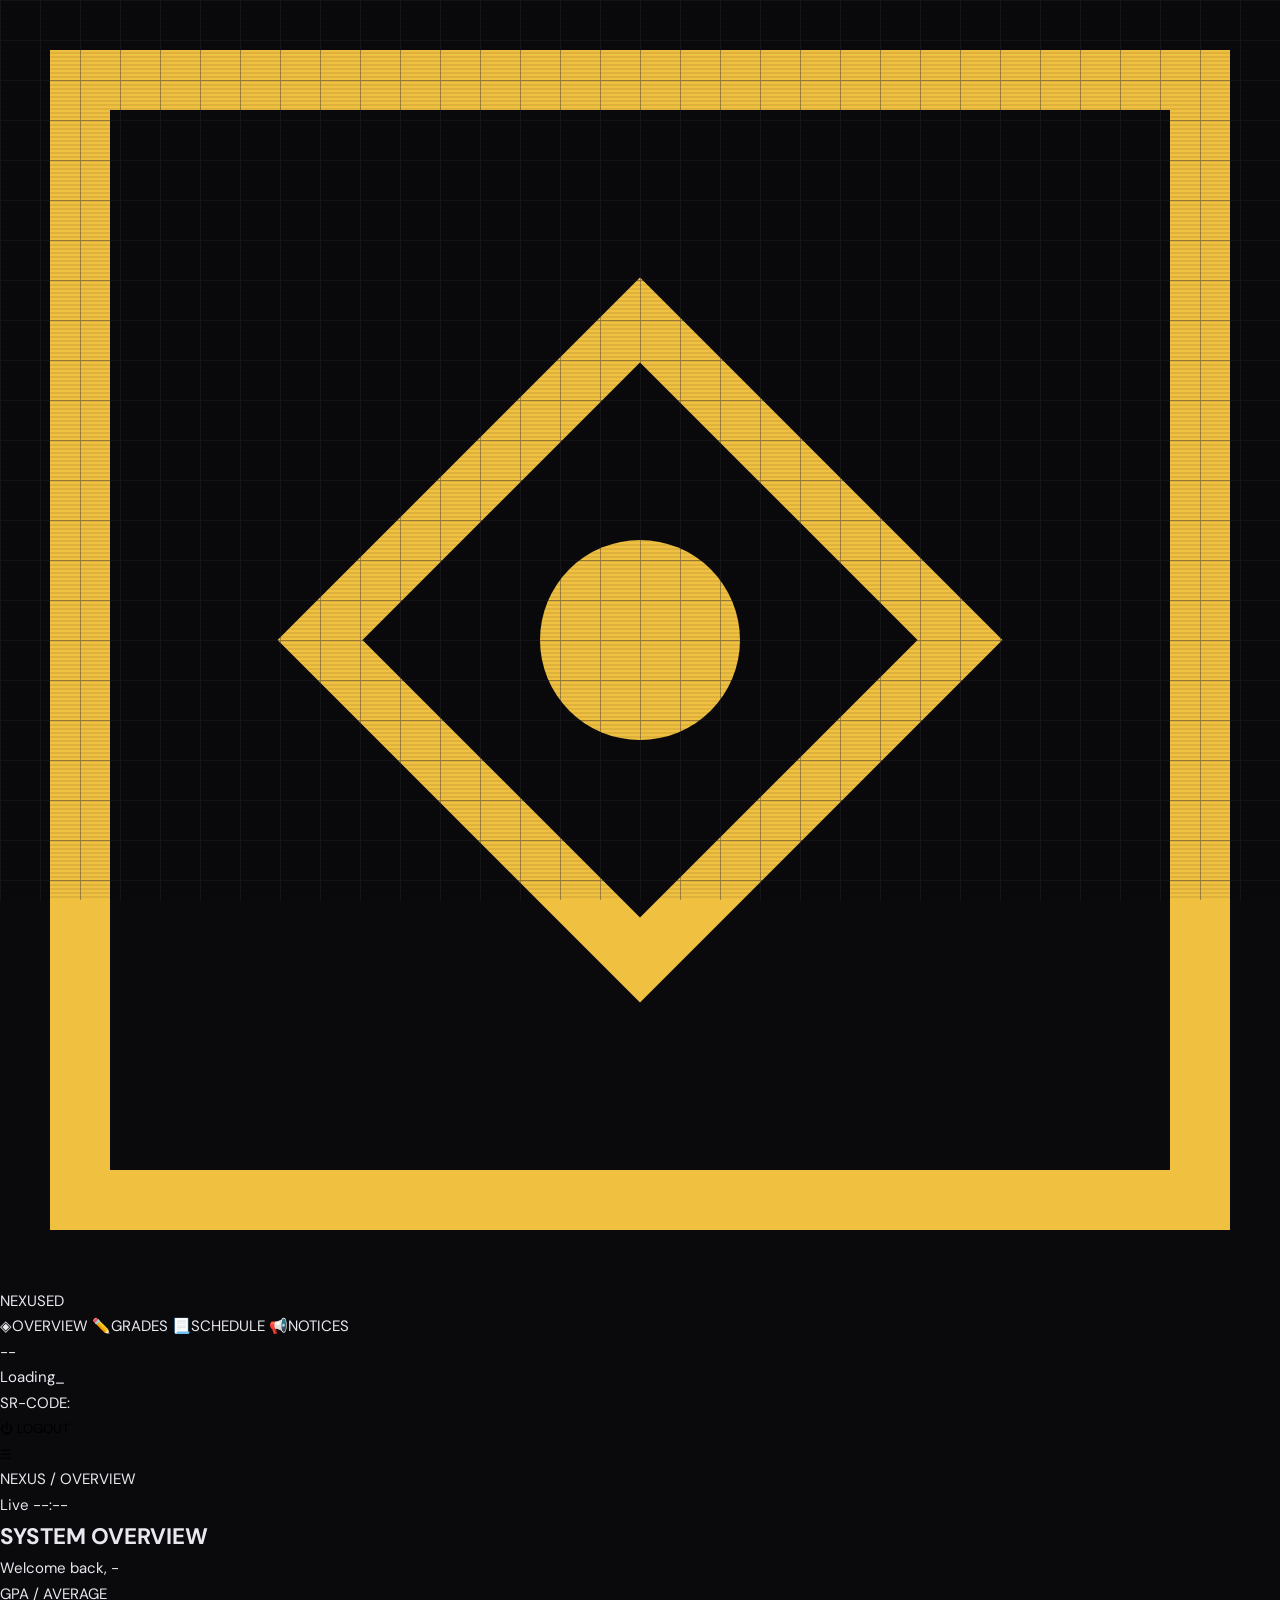
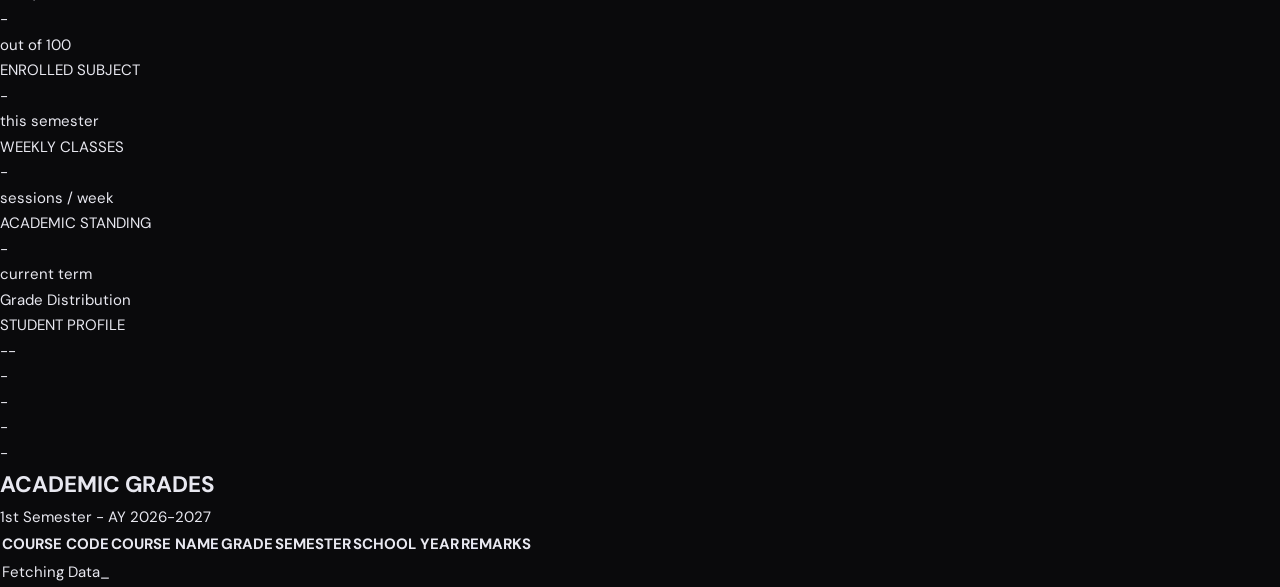
==== dashboard.html @ ac717125 "updated overview and added grade section" ====
<!DOCTYPE html>
<html lang="en">
<head>
    <meta charset="UTF-8">
    <meta name="viewport" content="width=device-width, initial-scale=1.0">
    <title>NexusED - Dashboard</title>
    <link rel="stylesheet" href="style.css"/>
</head>
<body class="dashboard-page">
    <div class="background-grid"></div>
    <div class="background-scanlines"></div>

    <!-- Sidebar -->
    <aside class="sidebar" id="sidebar">
        <div class="sidebar-logo">
            <svg class="logo-icon-sm" viewBox="0 0 32 32" fill="none">
                <rect x="2" y="2" width="28" height="28" stroke="var(--accent)" stroke-width="1.5" />
                <path d="M8 16 L16 8 L24 16 L16 24 Z" stroke="var(--accent)" stroke-width="1.5" fill="none" />
                <circle cx="16" cy="16" r="2.5" fill="var(--accent)" />
            </svg>
            <span class="logo-text">NEXUSED</span>
        </div>

        <nav class="nav-links">
            <a href="#" class="nav-item active" data-section="overview">
                <span class="nav-icon">◈</span><span class="nav-label">OVERVIEW</span>
            </a>
            <a href="#" class="nav-item" data-section="grades">
                <span class="nav-icon">✏️</span><span class="nav-label">GRADES</span>
            </a>
            <a href="#" class="nav-item" data-section="schedule">
                <span class="nav-icon">📃</span><span class="nav-label">SCHEDULE</span>
            </a>
            <a href="#" class="nav-item" data-section="announcements">
                <span class="nav-icon">📢</span><span class="nav-label">NOTICES</span>
            </a>
        </nav>
        
        <div class="sidebar-profile" id="sidebarProfile">
            <div class="avatar" id="sidebarAvatar">--</div>
            <div class="profile-info">
                <p class="profile-name" id="sidebarName">Loading_</p>
                <p class="profile-srcode" id="profileSRCODE">SR-CODE: </p>
            </div>
        </div>

        <button class="logout-btn" id="logoutBTN">⏻ LOGOUT</button>
    </aside>

    <!-- Main Content -->
     <div class="dashboard-main">

        <!-- Top Bar -->
        <header class="topbar">
            <div class="topbar-left">
                <button class="menu-toggle" id="menuToggle">☰</button>
                <div class="breadcrumbs">
                    <span class="bc-root">NEXUS</span>
                    <span class="bc-separator">/</span>
                    <span class="bc-current" id="bcCurrent">OVERVIEW</span>
                </div>
            </div>

            <div class="topbar-right">
                <span class="status-dot"></span>
                <span class="status-label">Live</span>
                <span class="topbar-time" id="topbarTime">--:--</span>
            </div>
        </header>

        <div class="section-wrap">
            <!-- Overview -->
             <section class="dash-section active" id="section-overview">
                <div class="section-header">
                    <h2 class="section-title">SYSTEM OVERVIEW</h2>
                    <p class="section-sub" id="welcomeMSG">Welcome back, -</p>
                </div>

                <div class="status-grid">
                    <div class="status-card" data-delay="0">
                        <p class="status-label">GPA / AVERAGE</p>
                        <p class="status-value" id="statusGPA">-</p>
                        <p class="status-unit">out of 100</p>
                    </div>
                    <div class="status-card" data-delay="1">
                        <p class="status-label">ENROLLED SUBJECT</p>
                        <p class="status-value" id="statusSubject">-</p>
                        <p class="status-unit">this semester</p>
                    </div>
                    <div class="status-card" data-delay="2">
                        <p class="status-label">WEEKLY CLASSES</p>
                        <p class="status-value" id="statusClasses">-</p>
                        <p class="status-unit">sessions / week</p>
                    </div>
                    <div class="status-card" data-delay="3">
                        <p class="status-label">ACADEMIC STANDING</p>
                        <p class="status-value small" id="statusStanding">-</p>
                        <p class="status-unit">current term</p>
                    </div>
                </div>

                <div class="panel-row">
                    <div class="panel">
                        <p class="panel-title">Grade Distribution</p>
                        <div class="bar-chart" id="gradeChart"></div>
                    </div>

                    <div class="panel panel-narrow">
                        <p class="panel-title">STUDENT PROFILE</p>
                        <div class="profile-card" id="profileCard">
                            <div class="avatar avatar-lg" id="profileAvatar">--</div>
                            <p class="profile-card-name" id="profileCardName">-</p>
                            <p class="profile-card-course" id="profileCardCourse">-</p>

                            <div class="profile-card-tags">
                                <span class="tag" id="tagYear">-</span>
                                <span class="tag" id="tagID"></span>
                            </div>
                            <p class="profile-card-email" id="profileCardEmail">-</p>
                        </div>
                    </div>
                </div>
             </section>

             <!-- Grades -->
             <section class="dash-section" id="section-grades" >
                <div class="section-header">
                    <h2 class="section-title">ACADEMIC GRADES</h2>
                    <p class="section-hub">1st Semester - AY 2026-2027</p>
                </div>

                <div class="data-table-wrap">
                    <table class="data-table">
                        <thead>
                            <tr>
                                <th>COURSE CODE</th>
                                <th>COURSE NAME</th>
                                <th>GRADE</th>
                                <th>SEMESTER</th>
                                <th>SCHOOL YEAR</th>
                                <th>REMARKS</th>
                            </tr>
                        </thead>

                        <tbody id="gradesBody">
                            <tr>
                                <td colspan="6" class="loading-cell">Fetching Data_</td>
                            </tr>
                        </tbody>
                    </table>
                </div>
             </section>
        </div>
     </div>
</body>
</html>
---- style.css ----
@import url('https://fonts.googleapis.com/css2?family=Bebas+Neue&family=DM+Mono:wght@400;500&family=DM+Sans:wght@300;400;500;600&display=swap');

/*Variables*/
:root {
    --bg: #0a0a0c;
    --bg2: #111114;
    --bg3: #1a1a1f;
    --border: #2a2a32;
    --border2: #3a3a45;
    --text: #e8e8f0;
    --text-dim: #7a7a90;
    --text-muted: #4a4a5a;
    --accent: #f0c040;
    --accent2: #e07020;
    --green: #40c080;
    --red: #e04050;
    --blue: #4080f0;
    
    --font-display: 'Bebas Neue', sans-serif;
    --font-mono: 'DM Mono', monospace;
    --font-body: 'DM Sans', sans-serif;

    --sidebar-width: 220px;
    --topbar-height: 56px;
    --radius: 2px;
    --gap: 24px;
}

/*Reset*/
*, *::before, *::after {
    box-sizing: border-box;
    margin: 0;
    padding: 0;
}

html {
    scroll-behavior: smooth;
}

body {
    background: var(--bg);
    color: var(--text);
    font-family: var(--font-body);
    font-size: 15px;
    line-height: 1.7;
    min-height: 100vh;
    overflow-x: hidden;
}

a {
    text-decoration: none;
    color: inherit;
}

button{
    cursor: pointer;
    font-family: inherit;
    border: none;
    background: none;
}

input, select {
    font-family: var(--font-mono);
}

/*Background*/
.background-grid{
    position: fixed;
    inset: 0;
    pointer-events: none;
    z-index: 0;
    background-image: linear-gradient(var(--border) 1px, transparent 1px), linear-gradient(90deg, var(--border) 1px, transparent 1px);
    background-size: 40px 40px;
    opacity: .4;
}

.background-scanlines{
    position: fixed;
    inset: 0;
    pointer-events: none;
    z-index: 0;
    background: repeating-linear-gradient(0deg, transparent, transparent 2px, rgba(0, 0, 0, 0.08) 2px, rgba(0, 0, 0, 0.08) 4px);
}

/*Corners*/
.corner {
    position: fixed; 
    width: 20px;
    height: 20px;
    z-index: 999;
    pointer-events: none;
    border-color: var(--accent);
    border-style: solid;
    opacity: 0.6;
}

.corner.tl { top: 12px; left: 12px;  border-width: 1px 0 0 1px; }
.corner.tr { top: 12px; right: 12px; border-width: 1px 1px 0 0; }
.corner.bl { bottom: 12px; left: 12px;  border-width: 0 0 1px 1px; }
.corner.br { bottom: 12px; right: 12px; border-width: 0 1px 1px 0; }

/*======= LOGIN PAGE =======*/
.login-page {
    display: flex;
    align-items: center;
    justify-content: center;
    min-height: 100vh;
}

.login-wrap {
    position: relative;
    z-index: 10;
    width: 100%;
    max-width: 520px;
    padding: 48px 40px;
    background: var(--bg2);
    border: 1px solid var(--border2);
    box-shadow: 0 0 80px rgba(240, 192, 64, 0.5), inset 0 1px 0 rgba(255, 255, 255, 0.3);
    animation: fadeUp .5s ease both;
}

.brand-block{
    text-align: center;
    margin-bottom: 32px;
}

.brand-icon{
    width: 52px;
    height: 52px;
    margin: 0 auto 12px;
}

.brand-icon svg{
    width: 100%;
    height: 100%;
}

.brand-name{
    font-family: var(--font-display);
    font-size: 52px;
    letter-spacing: 8px;
    color: var(--text);
    line-height: 1;
}

.brand-sub{
    font-family: var(--font-mono);
    font-size: 10px;
    color: var(--text-muted);
    letter-spacing: 3px;
    margin-top: 6px;
}

.tab-bar{
    display: flex;
    border-bottom: 1px solid var(--border2);
    margin-bottom: 28px;
}

.tab {
    flex: 1;
    padding: 10px, 0;
    font-family: var(--font-mono);
    font-size: 11px;
    letter-spacing: 2px;
    color: var(--text-dim);
    border-bottom: 2px solid transparent;
    transition: color .2s border-color .2s;
    margin-bottom: -1px;
}

.tab_active {
    color: var(--accent);
    border-bottom-color: var(--accent);
}

.tab:hover {
    color: var(--accent);
}

.form-card {
    display: flex;
    flex-direction: column;
    gap: 16px;
}

.form-card.hidden{
    display: none;
}

.field-group {
    display: flex;
    flex-direction: column;
    gap: 6px;
    flex: 1;
}

.field-row {
    display: flex;
    gap: 14px;
}

.field-label {
    font-family: var(--font-mono);
    font-size: 10px;
    letter-spacing: 2px;
    color: var(--text-muted);
}

.input-wrap {
    display: flex;
    align-items: center;
    background: var(--bg3);
    border: 1px solid var(--border2);
    transition: border-color .3s, box-shadow .3s;
}

.input-wrap:focus-within {
    border-color: var(--accent);
    box-shadow: 0 0 0 2px rgba(240, 192, 64, 0.1);
}

.input-prefix {
    font-family: var(--font-mono);
    font-size: 10px;
    color: var(--accent);
    padding: 0 10px;
    border-right: 1px solid var(--border);
    white-space: nowrap;
}

.field-input {
    flex: 1;
    background: none;
    border: none;
    color: var(--text);
    padding: 10px 12px;
    font-size: 13px;
    letter-spacing: 0.5px;
}

.field-input::placeholder {
    color: var(--text-muted);
}

.field-select {
    appearance: none;
}

.select-wrap {
    position: relative;
}

.select-wrap::after {
    content: '▾';
    position: absolute;
    right: 12px;
    top: 50%;
    transform: translateY(-50%);
    color: var(--text-dim);
    pointer-events: none;
    font-size: 12px;
}

.btn-primary {
    display: flex;
    align-items: center;
    justify-content: space-between;
    padding: 14px 20px;
    background: var(--accent);
    color: black;
    font-family: var(--font-mono);
    font-size: 12px;
    font-weight: 500;
    letter-spacing: 3px;
    transition: background .3s, transform .2s;
    margin-top: 4px;
}

.btn-primary:hover {
    background: #ffd060;
}

.msg {
    font-family: var(--font-mono);
    font-size: 11px;
    padding: 10px 12px;
    border-left: 2px solid;
}

.msg--error {
    color: var(--red);
    border-color: var(--red);
    background: rgba(224, 64, 80, .08);
}

.msg--success {
    color: var(--green);
    border-color: var(--green);
    background: rgba(64, 192, 128, 0.08);
}

.msg_hidden{
    display: none;
}

.hint{
    font-family: var(--font-mono);
    font-size: 12px;
    color: var(--text-muted);
    text-align: center;
}

.hint code{
    color: var(--accent);
    background: rgba(240, 192, 64, 0.1);
    padding: 2px 5px;
}

footer, .footer-note{
    font-family: var(--font-mono);
    font-size: 9px;
    letter-spacing: 3px;
    color: var(--text-muted);
    text-align: center;
    margin-top: 28px;
}
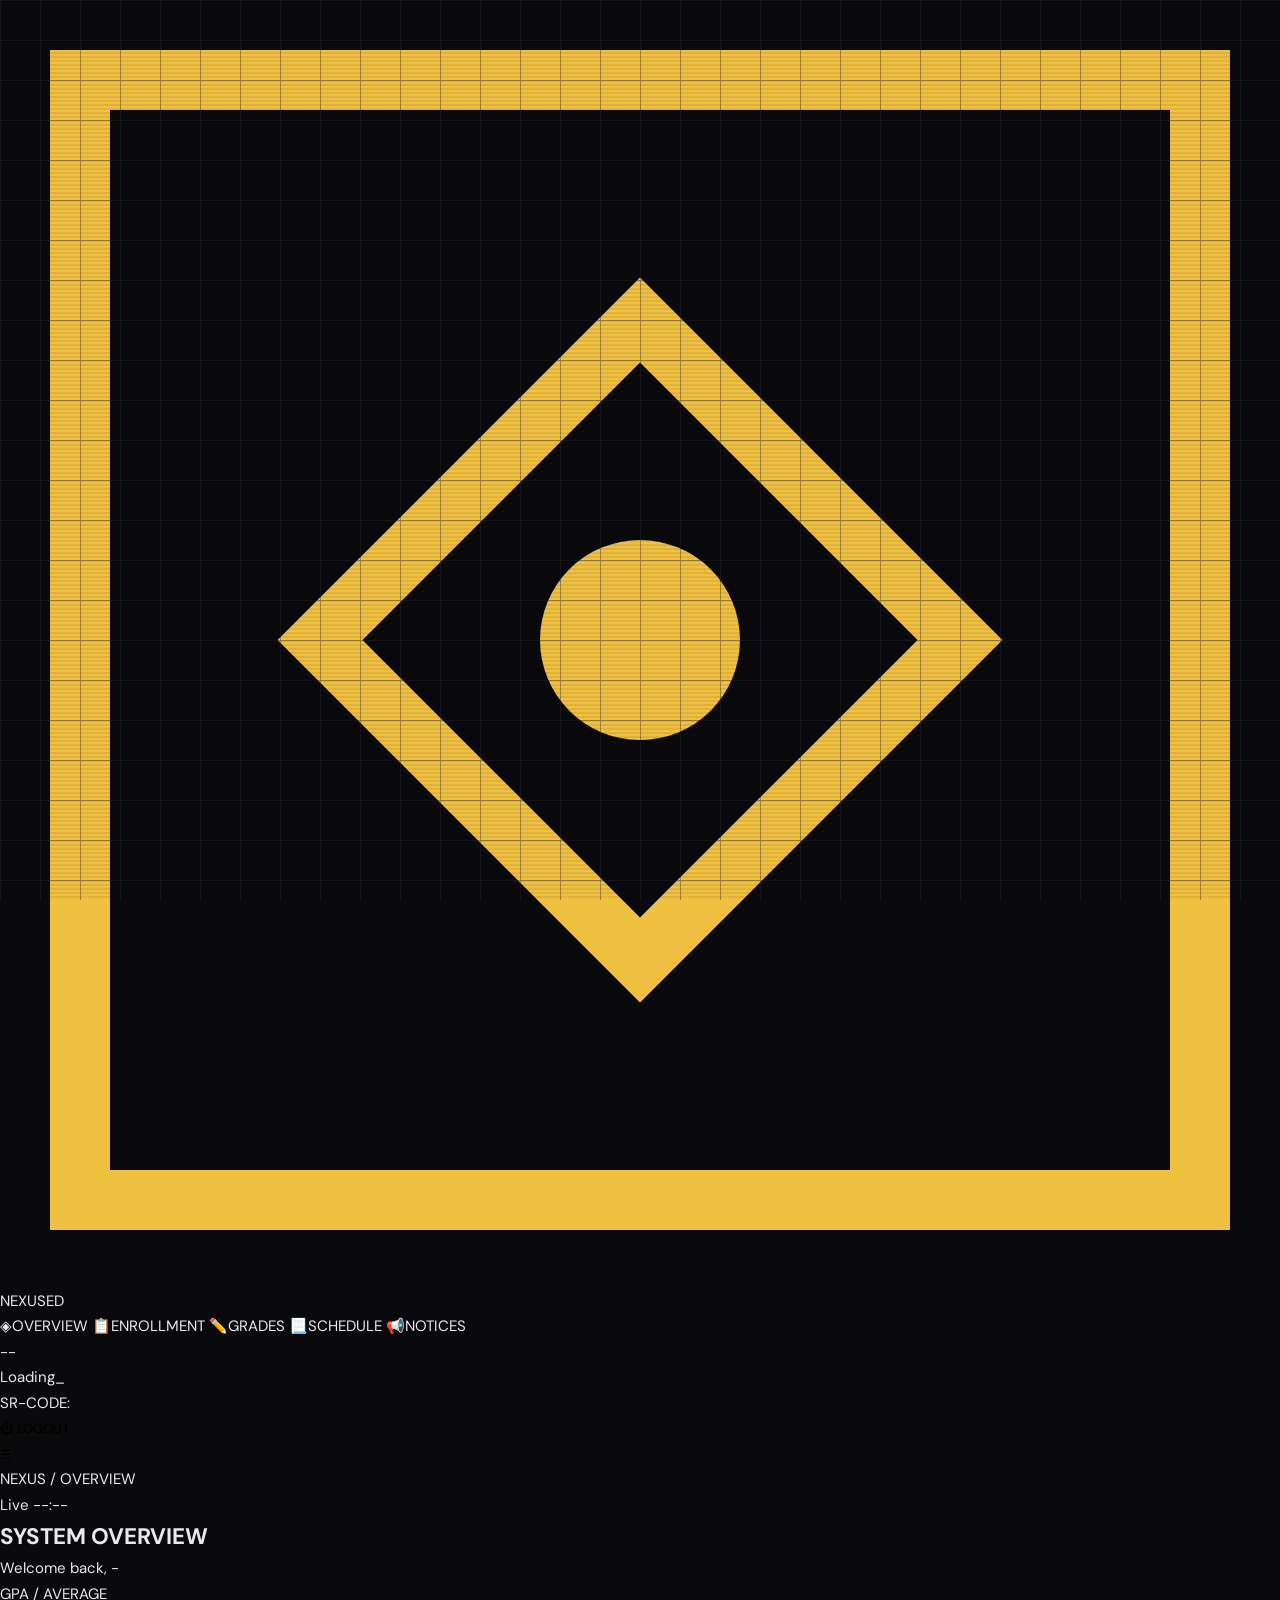
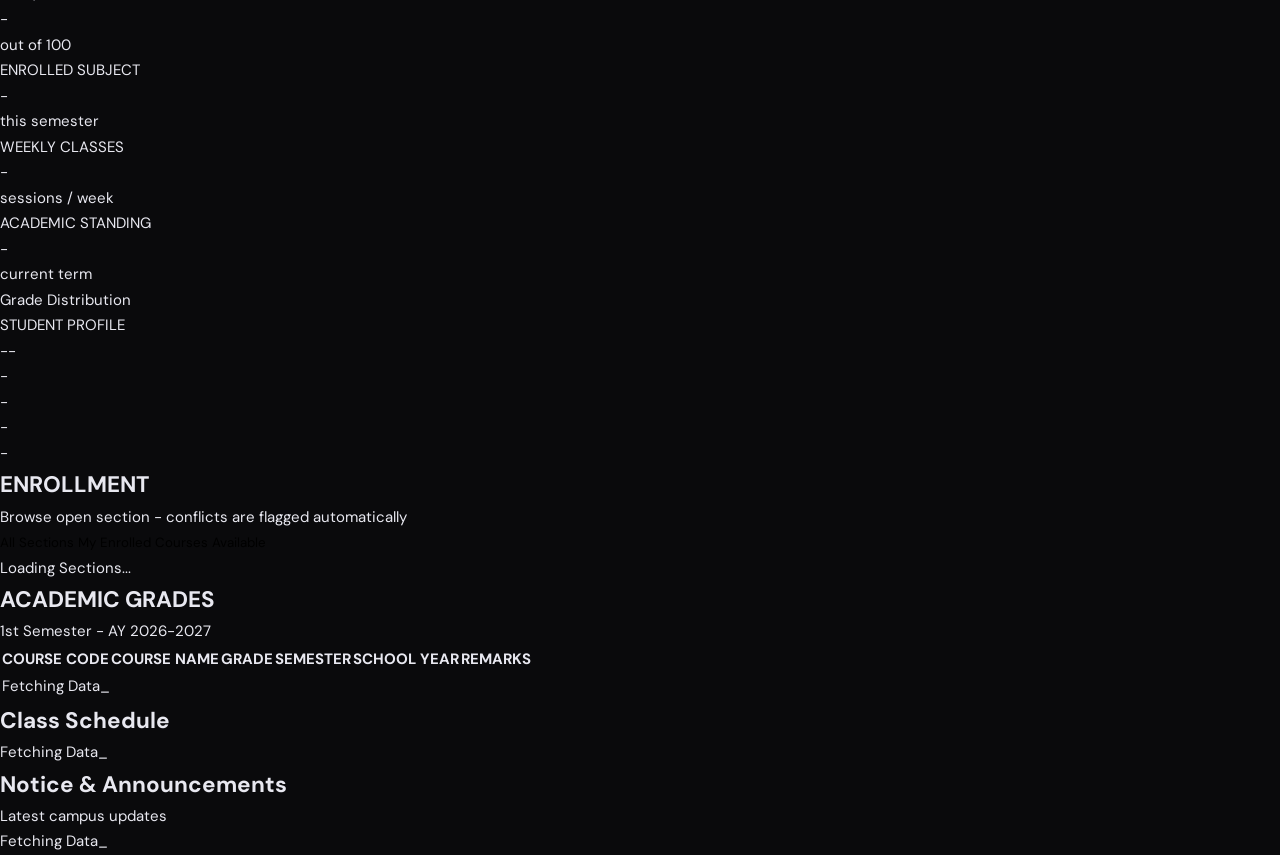
==== commit 81e74df0: "finished dashboard" ====
--- a/dashboard.html
+++ b/dashboard.html
@@ -24,6 +24,9 @@
         <nav class="nav-links">
             <a href="#" class="nav-item active" data-section="overview">
                 <span class="nav-icon">◈</span><span class="nav-label">OVERVIEW</span>
+            </a>
+            <a href="#" class="nav-item" data-section="enrollment">
+                <span class="nav-icon">📋</span><span class="nav-label">ENROLLMENT</span>
             </a>
             <a href="#" class="nav-item" data-section="grades">
                 <span class="nav-icon">✏️</span><span class="nav-label">GRADES</span>
@@ -122,6 +125,24 @@
                 </div>
              </section>
 
+             <!-- Enrollment -->
+             <section class="dash-section" id="section-enrollment">
+                <div class="section-header">
+                    <h2 class="section-title">ENROLLMENT</h2>
+                    <p class="section-sub">Browse open section - conflicts are flagged automatically</p>
+                </div>
+                <div class="enroll-filters">
+                    <button class="filter-btn active" data-filter="all">All Sections</button>
+                    <button class="filter-btn" data-filter="enrolled">My Enrolled Courses</button>
+                    <button class="filter-btn" data-filter="available">Available</button> 
+                </div>
+                <div id="enrolledSectionList">
+                    <div class="loading-cell">Loading Sections...
+
+                    </div>
+                </div>
+             </section>
+             
              <!-- Grades -->
              <section class="dash-section" id="section-grades" >
                 <div class="section-header">
@@ -150,6 +171,27 @@
                     </table>
                 </div>
              </section>
+
+             <!-- Schedule -->
+            <section class="dash-section" id="section-schedule">
+                <div class="section-header">
+                    <h2 class="section-title">Class Schedule</h2>
+                </div>
+                <div class="schedule-grid" id="scheduleGrid">
+                    <div class="loading-cell">Fetching Data_</div>
+                </div>
+            </section>
+
+            <!-- Announcement -->
+            <section class="dash-section" id="section-announcements">
+                <div class="section-header">
+                    <h2 class="section-title">Notice & Announcements</h2>
+                    <p class="section-sub">Latest campus updates</p>
+                </div>
+                <div class="notice-list" id="noticeList">
+                    <div class="loading-cell">Fetching Data_</div>
+                </div>
+            </section>
         </div>
      </div>
 </body>
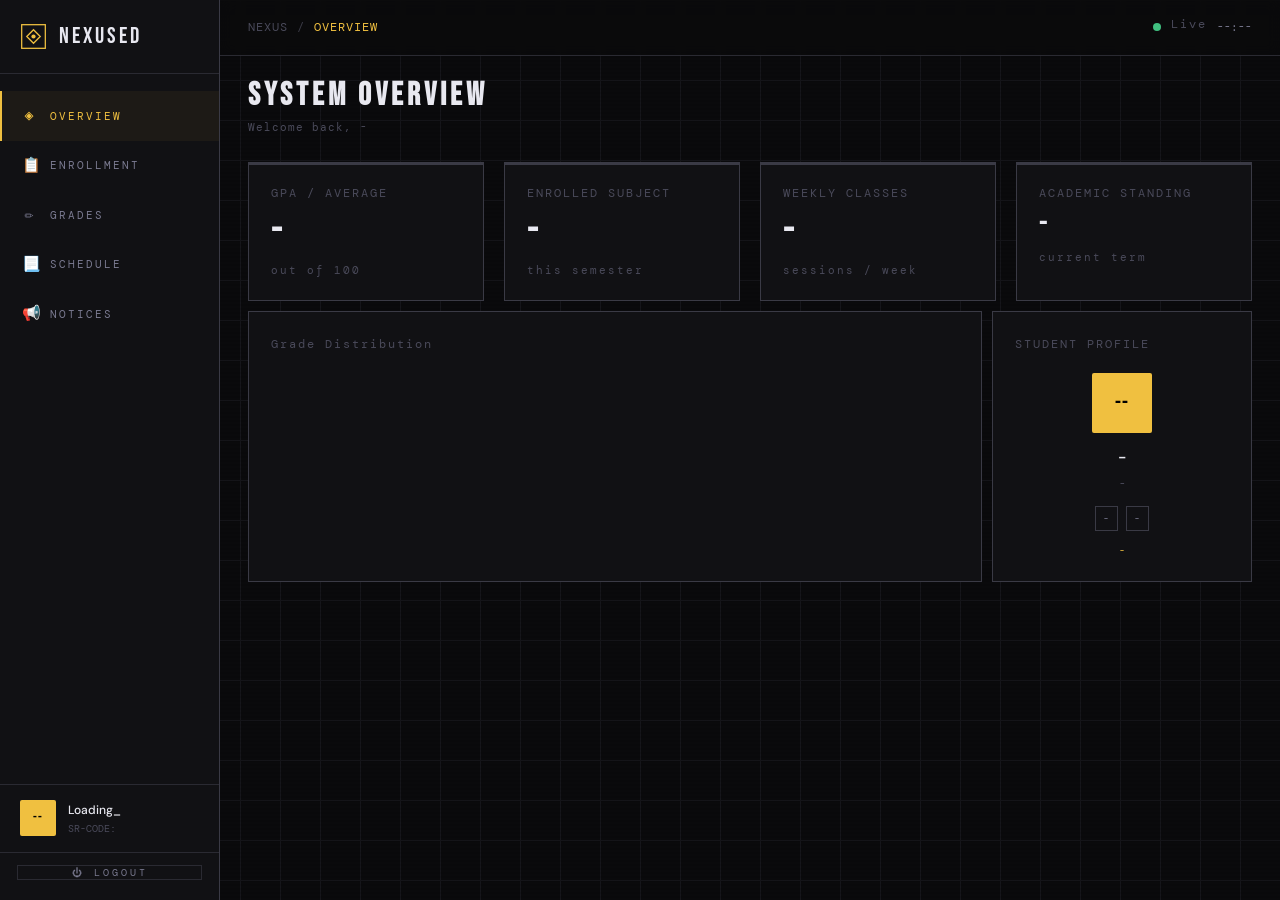
==== commit a4dde2c5: "fixed dashboard and added css on main dashboard area specifically on profile tags and the bar charts" ====
--- a/dashboard.html
+++ b/dashboard.html
@@ -117,7 +117,7 @@
 
                             <div class="profile-card-tags">
                                 <span class="tag" id="tagYear">-</span>
-                                <span class="tag" id="tagID"></span>
+                                <span class="tag" id="tagID">-</span>
                             </div>
                             <p class="profile-card-email" id="profileCardEmail">-</p>
                         </div>
--- a/style.css
+++ b/style.css
@@ -324,4 +324,452 @@
     color: var(--text-muted);
     text-align: center;
     margin-top: 28px;
+}
+
+/* Dashboard Stylesheet */
+.dashboard-page {
+    display: flex;
+    min-height: 100vh;
+}
+
+/* Sidebar */
+.sidebar{
+    position: fixed;
+    left: 0;
+    top: 0;
+    bottom: 0;
+    width: var(--sidebar-width);
+    background: var(--bg2);
+    border-right: 1px solid var(--border2);
+    display: flex;
+    flex-direction: column;
+    z-index: 100;
+    transition: transorm .3s ease;
+}
+
+.sidebar-logo {
+    display: flex;
+    align-items: center;
+    gap: 12px;
+    padding: 17px 20px;
+    border-bottom: 1px solid var(--border);
+}
+
+.logo-icon-sm {
+    width: 27px;
+    height: 27px;
+    flex-shrink: 0;
+}
+.logo-text {
+    font-family: var(--font-display);
+    font-size: 23px;
+    letter-spacing: 3px;
+    color: var(--text);
+}
+
+.nav-links {
+    flex: 1;
+    padding: 17px 0;
+}
+
+.nav-item {
+    display: flex;
+    align-items: center;
+    gap: 12px;
+    padding: 12px 20px;
+    font-family: var(--font-mono);
+    font-size: 11px;
+    letter-spacing: 2px;
+    color: var(--text-dim);
+    border-left: 2px solid transparent;
+    transition: all .13s;
+}
+
+.nav-item:hover {
+    color: var(--text);
+    background: rgba(255, 255, 255, 0.03);
+}
+
+.nav-item.active {
+    color: var(--accent);
+    border-left-color: var(--accent);
+    background: rgba(240, 192, 64, 0.05);
+}
+
+.nav-icon {
+    font-size: 15px;
+    width: 16px;
+    text-align: center;
+}
+
+.sidebar-profile {
+    display: flex;
+    align-items: center;
+    gap: 12px;
+    padding: 15px 20px;
+    border-top: 1px solid var(--border);
+    border-bottom: 1px solid var(--border);
+}
+
+.avatar {
+    width: 36px;
+    height: 36px;
+    border-radius: var(--radius);
+    background: var(--accent);
+    color: black;
+    font-family: var(--font-display);
+    font-size: 14px;
+    letter-spacing: 1px;
+    display: flex;
+    align-items: center;
+    justify-content: center;
+    flex-shrink: 0;
+}
+
+.avatar.avatar-lg {
+    width: 60px;
+    height: 60px;
+    font-size: 22px;
+    margin: 0 auto 12px;
+}
+
+.profile-name{
+    font-size: 12px;
+    font-weight: 500;
+    color: var(--text);
+    white-space: nowrap;
+    overflow: hidden;
+    text-overflow: ellipsis;
+}
+
+#profileSRCODE{
+    font-family: var(--font-mono); 
+    font-size: 10px;
+    color: var(--text-muted);
+}
+
+.logout-btn {
+    margin: 12px 17px 20px;
+    padding: 10 15px;
+    font-family: var(--font-mono);
+    font-size: 10px;
+    letter-spacing: 3px;
+    color: var(--text-dim);
+    border: 1px solid var(--border);
+    transition: all .3s;
+}
+
+.logout-btn:hover {
+    color: var(--red);
+    border-color: var(--red);
+    background: rgba(224, 64, 80, 0.08);
+}
+
+/* Main Dashboard Area */
+.dashboard-main{
+    margin-left: var(--sidebar-width);
+    flex: 1;
+    display: flex;
+    flex-direction: column;
+    min-height: 100vh;
+    position:relative;
+    z-index: 1;
+}
+
+/* Topbar */
+.topbar {
+    height: var(--topbar-height);
+    background: rgba(10, 10, 12, 0.8);
+    backdrop-filter: blur(7px);
+    border-bottom: 1px solid var(--border);
+    display: flex;
+    align-items: center;
+    justify-content: space-between;
+    padding: 0 28px;
+    position: sticky;
+    top: 0;
+    z-index: 50;
+}
+
+.topbar-left {
+    display: flex;
+    align-items: center;
+    gap: 20px;
+}
+
+.menu-toggle {
+    font-size: 18px;
+    color: var(--text-dim);
+    display: none;
+}
+
+.breadcrumbs{
+    font-family: var(--font-mono);
+    font-size: 12px;
+    letter-spacing: 1px;
+    display: flex;
+    align-items: center;
+    gap: 9px;
+}
+
+.bc-root {
+    color: var(--text-muted);
+}
+
+.bc-separator {
+    color: var(--border2);
+}
+
+.bc-current {
+    color: var(--accent);
+}
+
+.topbar-right {
+    display: flex;
+    align-items: center;
+    gap: 10px;
+    font-family: var(--font-mono);
+    font-size: 11px;
+    color: var(--text-dim);
+}
+
+.status-dot {
+    width: 8px;
+    height: 8px;
+    border-radius: 50%;
+    background: var(--green);
+    animation: pulse 2s ease infinite;
+}
+
+.status-label {
+    color: var(--green);
+    letter-spacing: 1px;
+}
+
+/* Section Wraps */
+.section-wrap {
+    padding: var(--gap) 28px 40px;
+}
+
+.dash-section {
+    display: none; animation: fadeUp .35s ease both;
+}
+
+.dash-section.active {
+    display: block;
+}
+
+.section-header {
+    margin-bottom: 25px;
+}
+
+.section-title {
+    font-family: var(--font-display);
+    font-size: 32px;
+    letter-spacing: 4px;
+    color: var(--text);
+    line-height: 1;
+}
+
+.section-sub {
+    font-family: var(--font-mono);
+    font-size: 11px;
+    color: var(--text-muted);
+    letter-spacing: 1px;
+    margin-top: 6px;
+}
+
+/* Status Grid */
+.status-grid {
+    display: grid;
+    grid-template-columns: repeat(4, 1fr);
+    gap: 20px;
+    margin-top: 25px;
+}
+
+.status-card {
+    background: var(--bg2);
+    border: 1px solid var(--border2);
+    padding: 20px 22px;
+    position: relative;
+    overflow: hidden;
+    animation: fadeUp .5s ease both;
+    margin-bottom: 10px;
+}
+
+.status-card[data-delay="1"] {
+    animation-delay: .2s;
+}
+
+.status-card[data-delay="2"] {
+    animation-delay: .4s;
+}
+
+.status-card[data-delay="3"] {
+    animation-delay: .6s;
+}
+
+.status-card::before {
+    content: '';
+    position: absolute; 
+    top: 0;
+    left: 0;
+    right: 0;
+    height: 2px;
+    background: var(--border2);
+}
+
+.status-card.highlight::before{
+    background: var(--accent);
+}
+
+.status-label {
+    font-family: var(--font-mono);
+    font-size: 12px;
+    letter-spacing: 2px;
+    color: var(--text-muted);
+    margin-bottom: 6px;
+}
+
+.status-value {
+    font-family: var(--font-display);
+    font-size: 45px;
+    letter-spacing: 2px;
+    color: var(--text);
+    line-height: 1;
+}
+
+.status-value.small {
+    font-size: 32px;
+}
+
+.status-card.highlight .status-value {
+    color: var(--accent);
+}
+
+.status-unit {
+    font-family: var(--font-mono);
+    font-size: 10.5px;
+    letter-spacing: 2px;
+    color: var(--text-muted);
+    margin-top: 8px;
+}
+
+/* Panel Row */
+.panel-row {
+    display: grid;
+    grid-template-columns: 1fr 260px;
+    gap: 10px;
+}
+
+.panel {
+    background: var(--bg2);
+    border: 1px solid var(--border2);
+    padding: 22px;
+}
+
+.panel-title {
+    font-family: var(--font-mono);
+    font-size: 12px;
+    letter-spacing: 2px;
+    color: var(--text-muted);
+    margin-bottom: 19px
+}
+
+/* Bar Chart */
+.bar-chart {
+    display: flex;
+    flex-direction: column;
+    gap: 12px;
+}
+
+.bar-row {
+    display: flex;
+    align-items: center;
+    gap: 12px;
+}
+
+.bar-subject {
+    font-family: var(--font-mono);
+    font-size: 11px;
+    letter-spacing: 1px;
+    color: var(--text-dim);
+    width: 160px;
+    white-space: nowrap;
+    overflow: hidden;
+    text-overflow: ellipsis;
+}
+
+.bar-track {
+    flex: 1;
+    height: 16px;
+    background: var(--bg3);
+    position: relative;
+    overflow: hidden;
+}
+
+.bar-fill {
+    height: 100%;
+    background: var(--accent);
+    transition: width 1s cubic-bezier(0.25, 0.46, 0.45, 0.95);
+    position: relative;
+}
+
+.bar-fill::after {
+    content: '';
+    position: absolute;
+    top: 0;
+    bottom: 0;
+    right: 0;
+    width: 2px;
+    background: rgba(255, 255, 255, 0.4);
+}
+
+.bar-grade {
+    font-family: var(--font-mono);
+    font-size: 11px;
+    color: var(--text);
+    width: 45px;
+    text-align: right;
+}
+
+/* Profile Card */
+.profile-card {
+    text-align: center;
+}
+
+.profile-card-name {
+    font-size: 15px;
+    font-weight: 600;
+    color: var(--text);
+}
+
+.profile-card-course {
+    font-family: var(--font-mono);
+    font-size: 11px;
+    color: var(--text-muted);
+    margin: 4px 0 12px;
+}
+
+.profile-card-tags {
+    display: flex;
+    gap: 8px;
+    justify-content: center;
+    flex-wrap: wrap;
+    margin-bottom: 11px;
+}
+
+.tag{
+    font-family: var(--font-mono);
+    font-size: 10px;
+    letter-spacing: 1px;
+    padding: 3px 7px;
+    border: 1px solid var(--border2);
+    color: var(--text-dim);
+}
+
+.profile-card-email {
+    font-family: var(--font-mono);
+    font-size: 10px;
+    color: var(--accent);
 }
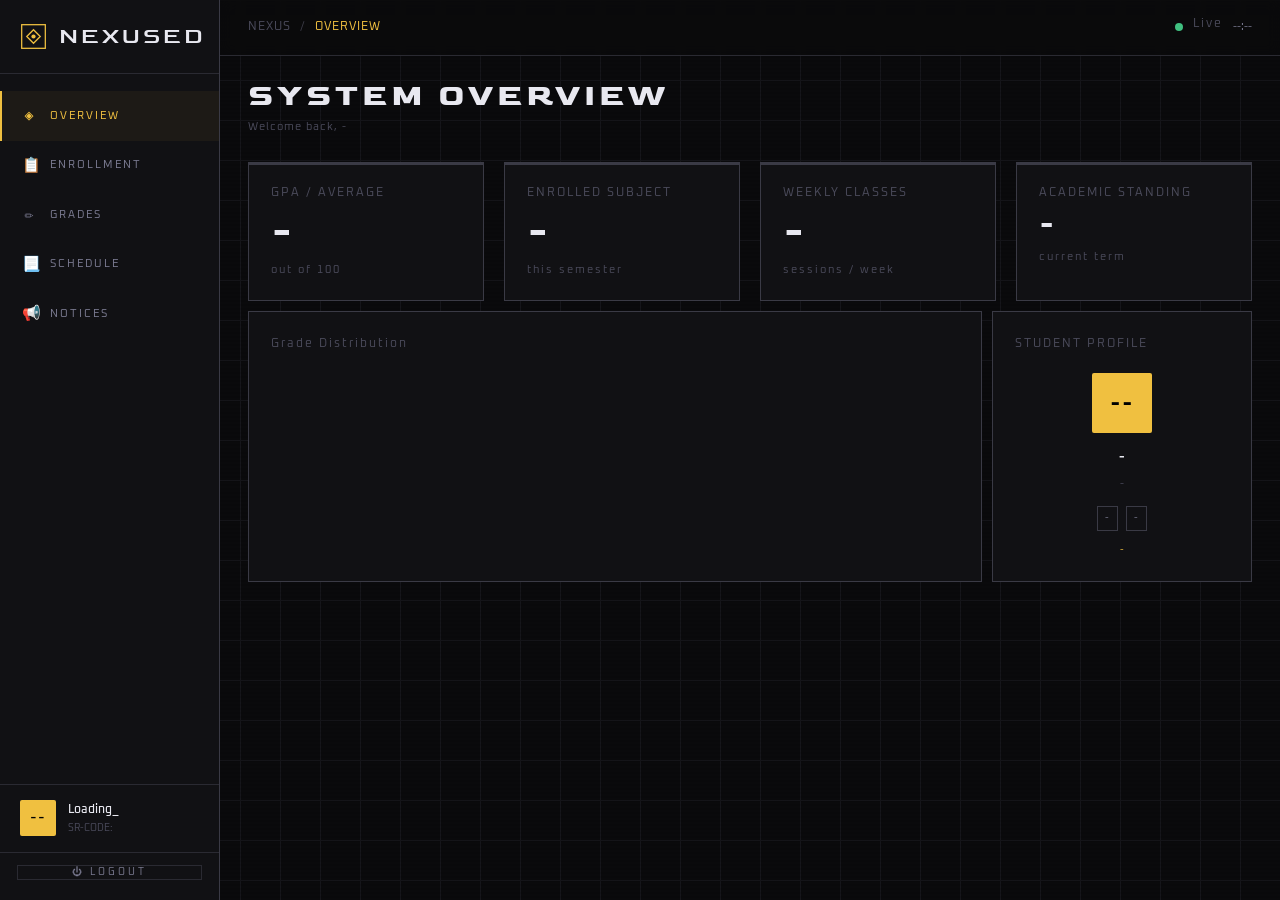
==== commit e07d9678: "fixed the font style use in the system" ====
--- a/dashboard.html
+++ b/dashboard.html
@@ -3,6 +3,9 @@
 <head>
     <meta charset="UTF-8">
     <meta name="viewport" content="width=device-width, initial-scale=1.0">
+    <link rel="preconnect" href="https://fonts.googleapis.com">
+    <link rel="preconnect" href="https://fonts.gstatic.com" crossorigin>
+    <link href="https://fonts.googleapis.com/css2?family=Goldman:wght@400;700&family=Oxanium:wght@200..800&display=swap" rel="stylesheet">
     <title>NexusED - Dashboard</title>
     <link rel="stylesheet" href="style.css"/>
 </head>
--- a/style.css
+++ b/style.css
@@ -16,9 +16,9 @@
     --red: #e04050;
     --blue: #4080f0;
     
-    --font-display: 'Bebas Neue', sans-serif;
-    --font-mono: 'DM Mono', monospace;
-    --font-body: 'DM Sans', sans-serif;
+    --font-display: 'Goldman', sans-serif;
+    --font-mono: 'Oxanium', monospace;
+    --font-body: 'Oxanium', sans-serif;
 
     --sidebar-width: 220px;
     --topbar-height: 56px;
@@ -772,4 +772,173 @@
     font-family: var(--font-mono);
     font-size: 10px;
     color: var(--accent);
+}
+
+/*Data Table*/
+.data-table-wrap {
+    overflow-x: auto;
+}
+
+.data-table{
+    width: 100%;
+    border-collapse: collapse;
+}
+
+.data-table th{
+    font-family: var(--font-mono);
+    font-size: 10px;
+    letter-spacing: 2px;
+    color: var(--text-muted);
+    text-align: left;
+    padding: 12px 16px;
+    border-bottom: 1px solid var(--border2);
+    background: var(--bg2);
+    white-space: nowrap;
+}
+
+.data-table td{
+    padding: 12px 16px;
+    border-bottom: 1px solid var(--border);
+    color: var(--text);
+    white-space: nowrap;
+    font-family: var(--font-mono);
+    font-size: 13px;
+    background: var(--bg2);
+}
+
+.data-table tr:hover td {
+    background: var(--bg3);
+}
+
+.grade-pill {
+    display: inline-block;
+    padding: 3px 9px;
+    font-weight: 500;
+}
+
+.grade-pill.a {
+    color: var(--green);
+    background: rgba(64, 192, 128, 0.1);
+    border: 1px solid rgba(64, 192, 128, 0.3);
+}
+
+.grade-pill.b {
+    color: var(--blue);
+    background: rgba(64, 128, 240, 0.1);
+    border: 1px solid rgba(64, 128, 240, 0.3);
+}
+
+.grade-pill.c {
+    color: var(--accent);
+    background: rgba(240, 192, 64, 0.1);
+    border: 1px solid rgba(240, 192, 64, 0.3); 
+}
+
+.loading-cell {
+    text-align: center;
+    font-family: var(--font-mono);
+    font-size: 12px;
+    color: var(--text-muted);
+    letter-spacing: 2px;
+    padding: 40px important;
+}
+
+/* Schedule Grid */
+.schedule-grid {
+    display: flex;
+    flex-direction: column;
+    gap: 6px;
+}
+
+
+/* Notice and Announcement */
+.notice-list {
+    display: flex;
+    flex-direction: column;
+    gap: 9px;
+}
+
+/* Animation Keyframes */
+@keyframes fadeUp {
+    from {
+        opacity: 0;
+        transform: translateY(15px);
+    }
+    to {
+        opacity: 1;
+        transform: translateY(0);
+ 
+    }
+}
+
+@keyframes pulse {
+    0% {
+        transform: scale(1);
+        opacity: 1;
+    }
+    50% {
+        transform: scale(1.5);
+        opacity: 0.6;
+    }
+    100% {
+        transform: scale(1);
+        opacity: 1;
+    }
+}
+
+/* Responsive */
+@media (max-width: 1100px) {
+    .stat-grid {
+        grid-template-columns: repeat(2, 1fr);
+    }
+    .panel-row {
+        grid-template-columns: 1fr;
+    }
+    .panel-narrow {
+        order: -1;
+    }
+    .profile-card {
+        display: flex;
+        align-items: center;
+        gap: 17px;
+        text-align: left;
+    }
+    .profile-card .avatar-lg {
+        margin: 0;
+    }
+}
+
+@media (max-width: 768) {
+    :root {
+        --sidebar-width: 0px;
+    }
+    .sidebar {
+        transform: translateX(-220px);
+        width: 220px;
+    }
+    .dashboard-main {
+        margin-left: 0;
+    }
+    .menu-toggle {
+        display: block;
+    }
+    .status-grid {
+        grid-template-columns: 1fr 1fr;
+    }
+    .corner {
+        display: none;
+    }
+    .login-wrap{
+        padding: 32px 28px;
+        margin: 20px;
+    }
+    .field-row {
+        flex-direction: column;
+    }
+}
+
+@media (max-width: 480px) {
+    .status-grid {
+        grid-template-columns: 1fr;
+    }
 }
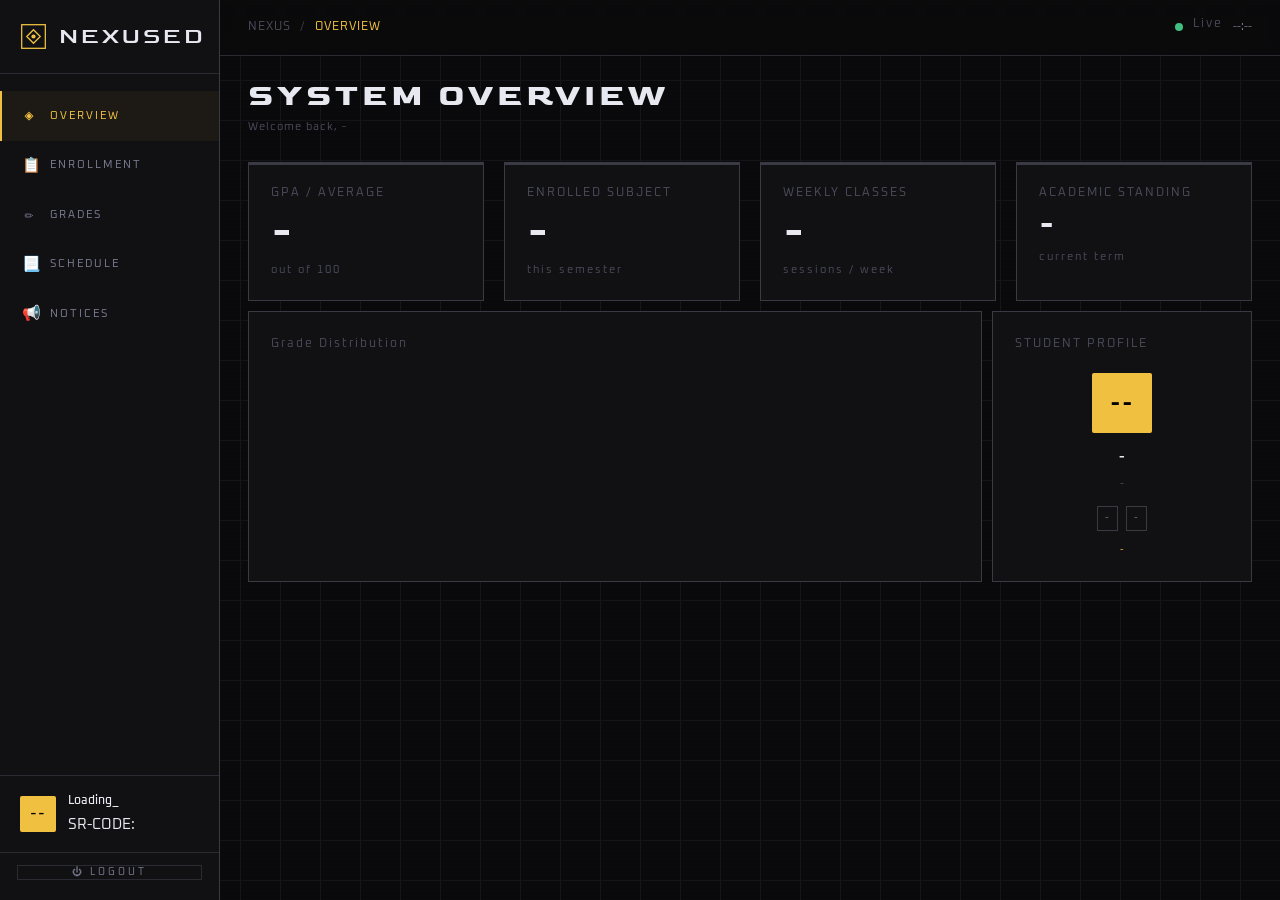
==== commit be6dc6d4: "fixed some minor bugs and added populate student profile on the js file" ====
--- a/dashboard.html
+++ b/dashboard.html
@@ -46,7 +46,7 @@
             <div class="avatar" id="sidebarAvatar">--</div>
             <div class="profile-info">
                 <p class="profile-name" id="sidebarName">Loading_</p>
-                <p class="profile-srcode" id="profileSRCODE">SR-CODE: </p>
+                <p class="profile-srcode" id="sidebarSrcode">SR-CODE: </p>
             </div>
         </div>
 
@@ -197,5 +197,6 @@
             </section>
         </div>
      </div>
+     <script src="main.js"></script>
 </body>
 </html>
